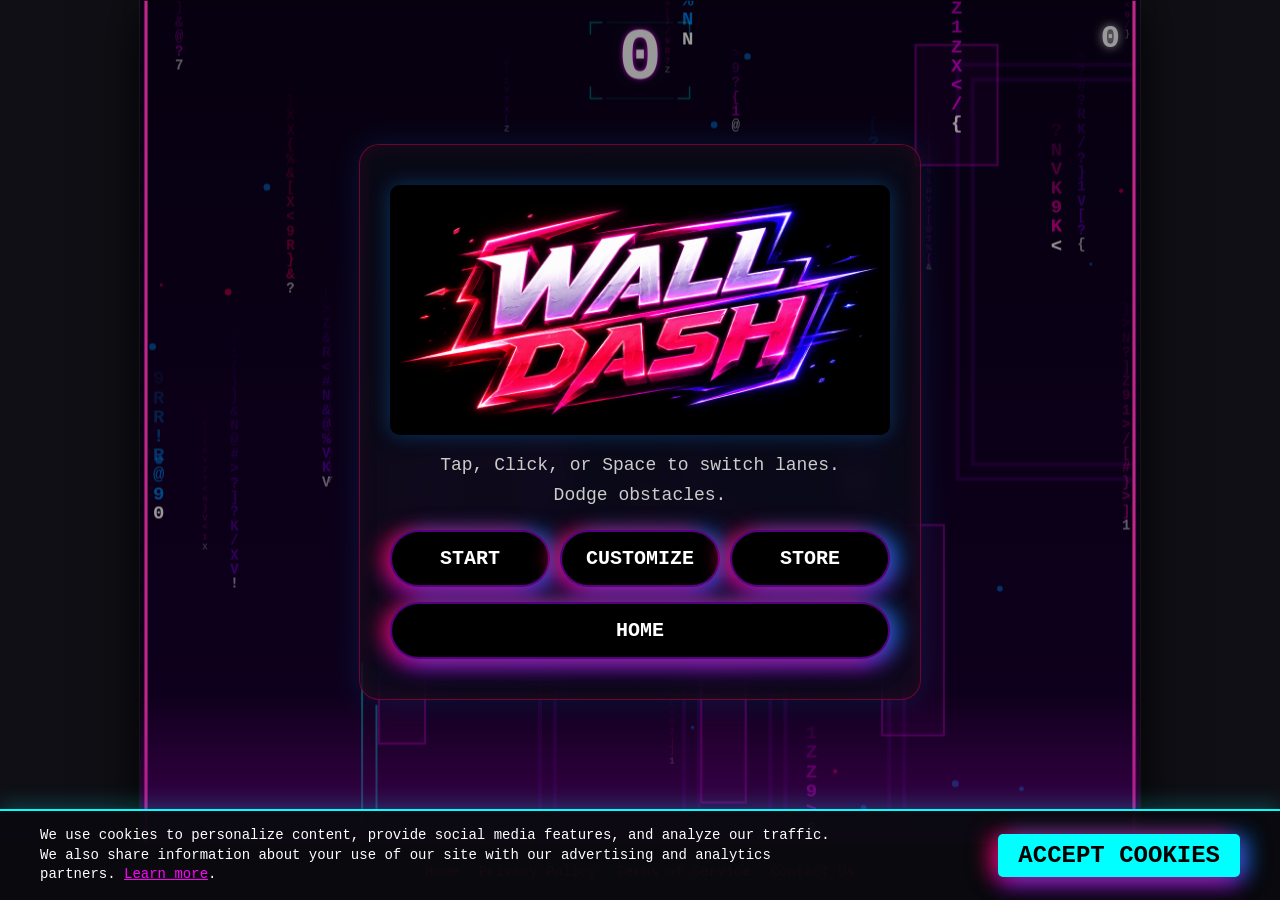
==== game.html @ d50ce11b "Clear all obstacles on gravity flip to prevent double toggle and weird reverses" ====
<!DOCTYPE html>
<html lang="en">
<head>
    <meta charset="UTF-8">
    <meta name="viewport" content="width=device-width, initial-scale=1.0, maximum-scale=1.0, user-scalable=no">
    <title>Wall Dash - Play</title>
    <link rel="icon" type="image/jpeg" href="favicon.jpg">
    <link rel="stylesheet" href="style.css?v=30">
    
    <!-- Vercel Analytics -->
    <script>
      window.va = window.va || function () { (window.vaq = window.vaq || []).push(arguments); };
    </script>
    <script defer src="/_vercel/insights/script.js"></script>
    
    <!-- Google AdSense -->
    <script async src="https://pagead2.googlesyndication.com/pagead/js/adsbygoogle.js?client=ca-pub-6859171401389344"
     crossorigin="anonymous"></script>
</head>
<body style="width: 100vw; height: 100vh; overflow: hidden; margin: 0; padding: 0; background-color: #050508; display: flex; flex-direction: column;">
    <div class="desktop-main-layout" style="display: flex; flex: 1; width: 100%; height: 100%; overflow: visible; justify-content: center;">
        <div class="ad-space-desktop left-ad" style="flex: 1 1 0; min-width: 0; max-width: calc(50vw - 300px);">
            <ins class="adsbygoogle"
                 style="display:block"
                 data-ad-client="ca-pub-6859171401389344"
                 data-ad-slot="5414697527"
                 data-ad-format="auto"
                 data-full-width-responsive="true"></ins>
            <script>(adsbygoogle = window.adsbygoogle || []).push({});</script>
        </div>
        
        <div style="flex: 1 1 100%; max-width: 1000px; width: 100%; height: 100%; position: relative;">
    <div id="game-container" style="width: 100%; height: 100%; max-width: 1000px; margin: 0 auto; position: relative; overflow: visible; box-shadow: 0 0 50px rgba(0,0,0,0.8);">
        <canvas id="game-canvas"></canvas>
        
        <div id="ui-layer">
            <div id="score-display">0</div>
            <div id="combo-display" class="hidden">x1</div>
            <div id="perfect-text" class="hidden">PERFECT!</div>
        </div>

        <div id="game-over-screen" class="hidden">
            <div class="glass-panel">
                <img src="game_over.jpg" style="width: 100%; max-width: 700px; transform: scale(1.4); margin-bottom: 30px; margin-top: 20px;">
                <div class="stats">
                    <p>Score: <span id="final-score">0</span></p>
                    <p>Best Combo: <span id="final-combo">0</span></p>
                </div>
                <button id="revive-btn" onclick="revivePlayer()" style=" padding: 20px 40px; font-size: 28px; width: 100%; margin-top: 20px; margin-bottom: 15px;" >
                    REVIVE (3 Left)
                </button>
                <div style="display: flex; gap: 10px; justify-content: center; width: 100%;">
                    <button id="restart-btn" style="flex: 1; padding: 15px 20px; font-size: 20px;">RESTART (Space)</button>
                    <button onclick="document.getElementById('customize-modal').style.display='flex';" style=" padding: 15px 20px; font-size: 20px; flex: 1;">CUSTOMIZE</button>
                    <button onclick="document.getElementById('store-modal').style.display='flex';" style=" padding: 15px 20px; font-size: 20px; flex: 1;" >STORE</button>
                </div>
                <button onclick="window.location.href='index.html'" style="margin-top: 15px; padding: 15px 20px; font-size: 20px; width: 100%;">HOME</button>
            </div>
        </div>
        
        <div id="start-screen" style="display: flex; flex-direction: column; justify-content: center; align-items: center; width: 100%; height: 100%; text-align: center;">
            <div class="glass-panel" style="margin: 0 auto; display: flex; flex-direction: column; align-items: center; text-align: center;">
                <img src="logo.png" alt="Wall Dash" style="max-width: 100%; height: auto; max-height: 250px; object-fit: contain; margin: 0 auto 20px auto; display: block; border-radius: 10px; box-shadow: 0 0 20px rgba(0, 150, 255, 0.3);">
                <p>Tap, Click, or Space to switch lanes.</p>
                <p>Dodge obstacles.</p>
                <div style="display: flex; gap: 10px; justify-content: center; margin-top: 15px; width: 100%;">
                    <button id="start-btn" style="flex: 1; padding: 15px 20px; font-size: 20px;">START</button>
                    <button onclick="document.getElementById('customize-modal').style.display='flex';" style=" padding: 15px 20px; font-size: 20px; flex: 1;">CUSTOMIZE</button>
                    <button onclick="document.getElementById('store-modal').style.display='flex';" style=" padding: 15px 20px; font-size: 20px; flex: 1;" >STORE</button>
                </div>
                <button onclick="window.location.href='index.html'" style="margin-top: 15px; padding: 15px 20px; font-size: 20px; width: 100%;">HOME</button>
            </div>
        </div>

        <div id="win-screen" class="hidden">
            <div class="glass-panel">
                <h1 style="color: #ffcc00; text-shadow: 0 0 30px #ffcc00, 0 0 60px #ff8800;">🏆 YOU WON 🏆</h1>
                <p style="font-size: 22px; color: #fff; margin-bottom: 10px;">1,000,000 POINTS</p>
                <p style="font-size: 16px; color: #ffcc00;">You are a Wall Dash legend.</p>
                <div class="stats">
                    <p>Final Score: <span id="win-score">0</span></p>
                    <p>Best Combo: <span id="win-combo">0</span></p>
                    <p>Time Survived: <span id="win-time">0</span>s</p>
                </div>
                <div style="display: flex; gap: 10px; justify-content: center; margin-top: 15px; width: 100%;">
                    <button id="win-restart-btn" style="flex: 1; padding: 15px 20px; font-size: 20px;">PLAY AGAIN</button>
                    <button onclick="document.getElementById('customize-modal').style.display='flex';" style=" padding: 15px 20px; font-size: 20px; flex: 1;">CUSTOMIZE</button>
                    <button onclick="document.getElementById('store-modal').style.display='flex';" style=" padding: 15px 20px; font-size: 20px; flex: 1;" >STORE</button>
                </div>
                <button onclick="window.location.href='index.html'" style="margin-top: 15px; padding: 15px 20px; font-size: 20px; width: 100%;">HOME</button>
            </div>
        </div>
    </div>
        </div>
        <!-- Right Desktop Ads -->
        <div class="ad-space-desktop right-ad" style="flex: 1 1 0; min-width: 0; max-width: calc(50vw - 300px);">
            <ins class="adsbygoogle"
                 style="display:block"
                 data-ad-client="ca-pub-6859171401389344"
                 data-ad-slot="2448522751"
                 data-ad-format="auto"
                 data-full-width-responsive="true"></ins>
            <script>(adsbygoogle = window.adsbygoogle || []).push({});</script>
        </div>
    </div>
    
    <!-- Site Footer -->
    <footer class="site-footer" style="margin-top: auto; width: 100%; max-width: 800px; margin-left: auto; margin-right: auto; text-align: center;">
        <a href="index.html">Home</a>
        <a href="privacy.html">Privacy Policy</a>
        <a href="terms.html">Terms of Service</a>
        <a href="mailto:wayden2025@gmail.com">Contact Us</a>
    </footer>

    <script src="game.js?v=2010"></script>

    <div id="cookie-banner" class="cookie-banner">
        <p>We use cookies to personalize content, provide social media features, and analyze our traffic. We also share information about your use of our site with our advertising and analytics partners. <a href="privacy.html">Learn more</a>.</p>
        <button id="accept-cookies" class="cookie-btn">Accept Cookies</button>
    </div>

    <script>
                document.addEventListener("DOMContentLoaded", function() {
            if (!localStorage.getItem('cookiesAccepted')) {
                document.getElementById('cookie-banner').style.display = 'flex';
            }
            document.getElementById('accept-cookies').addEventListener('click', function() {
                localStorage.setItem('cookiesAccepted', 'true');
                document.getElementById('cookie-banner').style.display = 'none';
            });
            
            // Handle Stripe redirects
            const urlParams = new URLSearchParams(window.location.search);
            if (urlParams.get('success') === 'true') {
                localStorage.setItem('premiumBundleUnlocked', 'true');
                document.getElementById('store-modal').style.display = 'flex';
                const cm = document.getElementById('checkout-container');
                if(cm) cm.style.display = 'none';
                const sm = document.getElementById('success-msg');
                if(sm) sm.style.display = 'block';
                window.history.replaceState({}, document.title, window.location.pathname);
            }
            const reviveSuccess = urlParams.get('revive_success');
            if (reviveSuccess) {
                let currentRevives = parseInt(localStorage.getItem('revivesLeft')) || 0;
                const count = parseInt(reviveSuccess);
                if (!isNaN(count)) {
                    localStorage.setItem('revivesLeft', (currentRevives + count).toString());
                    document.getElementById('store-modal').style.display = 'flex';
                    const cm = document.getElementById('checkout-container');
                    if(cm) cm.style.display = 'none';
                    const sm = document.getElementById('success-msg');
                    if(sm) {
                        sm.innerHTML = `PURCHASE SUCCESSFUL!<br><span style="font-size: 18px; color: #ccc;">+${count} Revives added to your account! Close the store to resume playing.</span>`;
                        sm.style.display = 'block';
                    }
                }
                window.history.replaceState({}, document.title, window.location.pathname);
            }
        });
    </script>

    <!-- Customize Modal -->
    <div id="customize-modal" style="display: none; position: fixed; top: 0; left: 0; width: 100vw; height: 100vh; background: rgba(5,5,8,0.95); z-index: 9999; flex-direction: column; align-items: center; justify-content: center; font-family: 'Courier New', Courier, monospace; transition: background 0.5s ease;">
        <img id="modal-header" src="customize_header.png" alt="Select Your Core" style="width: 95%; max-width: 950px; margin-bottom: 40px; margin-top: 60px; display: block;">
        
        <div id="orb-carousel" style="display: flex; gap: 40px; overflow-x: auto; scroll-snap-type: x mandatory; padding: 40px; max-width: 95vw; width: 1000px; border: 2px solid rgba(0,255,255,0.5); border-radius: 20px; background: rgba(0,255,255,0.05); box-shadow: 0 0 40px rgba(0,255,255,0.1); transition: border-color 0.5s ease, box-shadow 0.5s ease, background 0.5s ease;">
            <!-- Orbs will be dynamically injected here via JS -->
        </div>
        
        <div id="orb-title-container" style="position: relative; width: 100%; height: 160px; margin-top: 60px; display: flex; justify-content: center; align-items: center;">
            <!-- Titles will cross-fade here -->
        </div>
        
        <img id="confirm-btn" src="confirm_btn_img.png" alt="Confirm" onclick="document.getElementById('customize-modal').style.display='none';" style="margin-top: 60px; max-width: 400px; width: 80%; cursor: pointer; border: 2px solid #ff0055; border-radius: 10px; box-shadow: 0 0 15px rgba(255,0,85,0.6); transition: transform 0.2s ease, box-shadow 0.2s ease; z-index: 1;" onmouseover="this.style.transform='scale(1.05)'; this.style.boxShadow='0 0 25px rgba(255,0,85,0.9)';" onmouseout="this.style.transform='scale(1)'; this.style.boxShadow='0 0 15px rgba(255,0,85,0.6)';">
    </div>

    <script>
    const orbs = [
        { id: 0, name: 'Default Neon', color: '#ff00ff', src: 'none', titleSrc: 'title_0.png' },
        { id: 1, name: 'Azure Core', color: '#0088ff', src: 'orb_1.png', titleSrc: 'title_1.png' },
        { id: 2, name: 'Crimson Eye', color: '#ff2222', src: 'orb_2.png', titleSrc: 'title_2.png' },
        { id: 3, name: 'Emerald Reactor', color: '#22ff22', src: 'orb_3.png', titleSrc: 'title_3.png' },
        { id: 4, name: 'Amethyst Void', color: '#8822ff', src: 'orb_4.png', titleSrc: 'title_4.png' },
        { id: 5, name: 'Solar Flare', color: '#ffff22', src: 'orb_5.png', titleSrc: 'title_5.png' },
        { id: 6, name: 'Molten Core', color: '#ff8822', src: 'orb_6.png', titleSrc: 'title_6.png' },
        { id: 7, name: 'Cyan Pulse', color: '#22ffff', src: 'orb_7.png', titleSrc: 'title_7.png' },
        { id: 8, name: 'Magenta Spark', color: '#ff22ff', src: 'orb_8.png', titleSrc: 'title_8.png' },
        { id: 9, name: 'Platinum Star', color: '#ffffff', src: 'orb_9.png', titleSrc: 'title_9.png' },
    ];

    if (localStorage.getItem('premiumBundleUnlocked') === 'true') {
        orbs.push(
            { id: 10, name: 'Elite Sapphire Core', color: '#00aaff', src: 'premium_orb_10.png', titleSrc: 'title_10.png' },
            { id: 11, name: 'Elite Ruby Core', color: '#ff2200', src: 'premium_orb_11.png', titleSrc: 'title_11.png' },
            { id: 12, name: 'Elite Emerald Core', color: '#00ff44', src: 'premium_orb_12.png', titleSrc: 'title_12.png' },
            { id: 13, name: 'Elite Amethyst Core', color: '#aa00ff', src: 'premium_orb_13.png', titleSrc: 'title_13.png' },
            { id: 14, name: 'Elite Topaz Core', color: '#ffcc00', src: 'premium_orb_14.png', titleSrc: 'title_14.png' },
            { id: 15, name: 'Elite Amber Core', color: '#ff7700', src: 'premium_orb_15.png', titleSrc: 'title_15.png' },
            { id: 16, name: 'Elite Cyan Core', color: '#00aaaa', src: 'premium_orb_16.png', titleSrc: 'title_16.png' },
            { id: 17, name: 'Elite Magenta Core', color: '#ff00aa', src: 'premium_orb_17.png', titleSrc: 'title_17.png' },
            { id: 18, name: 'Elite Diamond Core', color: '#e0f7fa', src: 'premium_orb_18.png', titleSrc: 'title_18.png' }
        );
    }

    function initCustomize() {
        const carousel = document.getElementById('orb-carousel');
        const titleContainer = document.getElementById('orb-title-container');
        const modalHeader = document.getElementById('modal-header');
        const confirmBtn = document.getElementById('confirm-btn');
        let selectedId = parseInt(localStorage.getItem('selectedOrbId') || '0', 10);
        if (!orbs.find(o => o.id === selectedId)) {
            selectedId = 0;
            localStorage.setItem('selectedOrbId', '0');
            localStorage.setItem('selectedOrbColor', orbs[0].color);
        }
        
        // Pre-create title elements for cross-fading
        const titleElements = {};
        orbs.forEach(orb => {
            const wrapper = document.createElement('div');
            wrapper.style.cssText = 'position: absolute; display: flex; justify-content: center; align-items: center; width: 100%; height: 100%; transition: all 0.6s cubic-bezier(0.2, 0.8, 0.2, 1); opacity: 0; transform: translateY(10px) scale(0.95); pointer-events: none;';
            
            if (orb.titleSrc) {
                const img = document.createElement('img');
                img.src = orb.titleSrc;
                let scale = orb.id >= 10 ? 1.15 : 1.0;
                img.style.cssText = 'max-width: ' + (scale*100) + '%; max-height: ' + (scale*100) + '%; transform: scale(' + scale + '); object-fit: contain; filter: drop-shadow(0 0 10px ' + orb.color + ');';
                wrapper.appendChild(img);
            } else {
                const txt = document.createElement('p');
                txt.textContent = orb.name;
                txt.style.cssText = 'color: ' + orb.color + '; font-size: 32px; font-weight: bold; text-transform: uppercase; text-shadow: 0 0 20px ' + orb.color + ', 0 0 40px ' + orb.color + '; letter-spacing: 2px;';
                wrapper.appendChild(txt);
            }
            
            titleContainer.appendChild(wrapper);
            titleElements[orb.id] = wrapper;
        });

        function updateModalTheme(color) {
            // Update surroundings to match the font style/color!
            modalHeader.style.setProperty('--theme-color', color);
            
            carousel.style.borderColor = color;
            carousel.style.boxShadow = '0 0 40px ' + color + '40'; // 40 is alpha in hex approx 25%
            carousel.style.background = 'radial-gradient(circle, ' + color + '10 0%, transparent 80%)';
            
            confirmBtn.style.setProperty('--theme-color', color);
        }

        orbs.forEach(orb => {
            const item = document.createElement('div');
            item.style.cssText = 'flex: 0 0 auto; scroll-snap-align: center; display: flex; flex-direction: column; align-items: center; justify-content: center; cursor: pointer; padding: 15px; border-radius: 15px; transition: all 0.3s ease; width: 180px; height: 180px;';
            
            let visual;
            if (orb.id === 0) {
                visual = document.createElement('div');
                visual.style.cssText = 'width: 120px; height: 120px; border-radius: 50%; background: transparent; border: 22px solid #ff00ff; box-shadow: 0 0 20px #ff00ff, inset 0 0 20px #ff00ff;';
            } else {
                visual = document.createElement('img');
                visual.src = orb.src;
                visual.style.cssText = 'max-width: 140px; max-height: 140px; width: auto; height: auto; object-fit: contain; filter: drop-shadow(0 0 15px ' + orb.color + ');';
            }
            item.appendChild(visual);
            
            // Initialization for selected
            if (orb.id === selectedId) {
                item.style.background = 'rgba(255,255,255,0.15)';
                item.style.transform = 'scale(1.15)';
                item.style.boxShadow = '0 0 20px ' + orb.color;
                
                titleElements[orb.id].style.opacity = '1';
                titleElements[orb.id].style.transform = 'translateY(0) scale(1)';
                updateModalTheme(orb.color);
            }
            
            item.onclick = () => {
                localStorage.setItem('selectedOrbId', orb.id);
                localStorage.setItem('selectedOrbColor', orb.color);
                
                // Transition titles
                titleElements[selectedId].style.opacity = '0';
                titleElements[selectedId].style.transform = 'translateY(-10px) scale(0.95)';
                
                selectedId = orb.id;
                
                titleElements[selectedId].style.opacity = '1';
                titleElements[selectedId].style.transform = 'translateY(0) scale(1)';
                
                // visually update wheel items
                Array.from(carousel.children).forEach((child, idx) => {
                    const childColor = orbs[idx].color;
                    child.style.background = idx === selectedId ? 'rgba(255,255,255,0.15)' : 'transparent';
                    child.style.transform = idx === selectedId ? 'scale(1.15)' : 'scale(1)';
                    child.style.boxShadow = idx === selectedId ? '0 0 20px ' + childColor : 'none';
                });
                
                updateModalTheme(orb.color);
                
                item.scrollIntoView({ behavior: 'smooth', inline: 'center', block: 'nearest' });
                
                if (window.updateOrbSelection) {
                    window.updateOrbSelection(orb.id, orb.color, orb.src);
                }
            };
            
            carousel.appendChild(item);
        });
    }
    setTimeout(initCustomize, 100);
    </script>

    <!-- Store Modal -->
    <div id="store-modal" style="display: none; position: fixed; top: 0; left: 0; width: 100vw; height: 100vh; background: rgba(5,5,8,0.95); z-index: 10000; flex-direction: column; align-items: center; justify-content: flex-start; overflow-y: auto; font-family: 'Courier New', Courier, monospace; transition: background 0.5s ease; padding: 40px 0;">
        <!-- Close Button Top Right -->
        <button onclick="document.getElementById('store-modal').style.display='none';" style="position: absolute; top: 20px; right: 30px; padding: 10px 20px; font-size: 18px; " >CLOSE X</button>

        <!-- Title -->
        <img src="store_header.png" style="width: 90%; max-width: 600px; margin-bottom: 30px; filter: drop-shadow(0 0 10px #ff0055);">
        
        <div id="checkout-container" style="display: flex; flex-wrap: wrap; gap: 30px; justify-content: center; max-width: 1200px; padding: 0 20px; margin-bottom: 40px;">
            
            <!-- Card 1: Elite Core Bundle (Featured) -->
            <div style="background: rgba(20,20,30,0.8); border: 2px solid #ff0055; border-radius: 15px; padding: 40px; width: 100%; max-width: 710px; display: flex; flex-direction: column; align-items: center; box-shadow: 0 0 30px rgba(255,0,85,0.3);">
                <img src="store_title.png" style="width: 80%; margin-bottom: 30px; animation: rainbowGlow 3s linear infinite;">
                <div style="display: flex; flex-wrap: wrap; justify-content: center; gap: 15px; margin-bottom: 30px;">
                    <img src="premium_orb_10.png" style="width: 80px; height: 80px; filter: drop-shadow(0 0 5px #fff);">
                    <img src="premium_orb_11.png" style="width: 80px; height: 80px; filter: drop-shadow(0 0 5px #fff);">
                    <img src="premium_orb_12.png" style="width: 80px; height: 80px; filter: drop-shadow(0 0 5px #fff);">
                    <img src="premium_orb_13.png" style="width: 80px; height: 80px; filter: drop-shadow(0 0 5px #fff);">
                    <img src="premium_orb_14.png" style="width: 80px; height: 80px; filter: drop-shadow(0 0 5px #fff);">
                    <img src="premium_orb_15.png" style="width: 80px; height: 80px; filter: drop-shadow(0 0 5px #fff);">
                    <img src="premium_orb_16.png" style="width: 80px; height: 80px; filter: drop-shadow(0 0 5px #fff);">
                    <img src="premium_orb_17.png" style="width: 80px; height: 80px; filter: drop-shadow(0 0 5px #fff);">
                    <img src="premium_orb_18.png" style="width: 80px; height: 80px; filter: drop-shadow(0 0 5px #fff);">
                </div>
                <h3 style="color: #ff0055; font-size: 32px; margin-bottom: 15px; text-align: center;">Elite Core Bundle</h3>
                <p style="color: #aaa; text-align: center; font-size: 20px; margin-bottom: 30px; line-height: 1.4;">Unlocks 9 exclusive high-velocity neon orb designs!</p>
                <button onclick="window.location.href='https://buy.stripe.com/test_5kQ00c2wtfkYcQHgS42wU00'" style="width: 100%; max-width: 400px; padding: 20px; font-size: 24px; margin-top: auto;" >
                    BUY $1.99
                </button>
            </div>

            <!-- Card 2: 1x Revive -->
            <div style="background: rgba(20,20,30,0.8); border: 2px solid #ff0055; border-radius: 15px; padding: 30px; width: 340px; display: flex; flex-direction: column; align-items: center; box-shadow: 0 0 20px rgba(255,0,85,0.2);">
                <img src="revive_logo.jpg" style="width: 180px; height: 180px; border-radius: 20px; margin-bottom: 20px; box-shadow: 0 0 20px #ff0055; object-fit: cover;">
                <h3 style="color: #ff0055; font-size: 28px; margin-bottom: 10px; text-align: center; text-shadow: 0 0 10px #ff0055;">1x Extra Life</h3>
                <p style="color: #aaa; text-align: center; margin-bottom: 20px; min-height: 40px; line-height: 1.4;">Resume playing exactly where you died.</p>
                <button onclick="window.location.href='https://buy.stripe.com/test_revive_1'" style="width: 100%; padding: 15px; font-size: 20px; margin-top: auto;" >
                    BUY $0.99
                </button>
            </div>

            <!-- Card 3: 3x Revive -->
            <div style="background: rgba(30,20,20,0.9); border: 3px solid #ffaa00; border-radius: 15px; padding: 30px; width: 340px; display: flex; flex-direction: column; align-items: center; box-shadow: 0 0 30px rgba(255,170,0,0.4); position: relative;">
                <div style="position: absolute; top: -15px; background: #ffaa00; color: #000; font-weight: bold; padding: 8px 20px; border-radius: 10px; font-size: 16px; box-shadow: 0 0 10px #ffaa00;">BEST VALUE</div>
                <img src="revive_logo.jpg" style="width: 180px; height: 180px; border-radius: 20px; margin-bottom: 20px; box-shadow: 0 0 30px #ffaa00; object-fit: cover;">
                <h3 style="color: #ffaa00; font-size: 28px; margin-bottom: 10px; text-align: center; text-shadow: 0 0 10px #ffaa00;">3x Extra Lives</h3>
                <p style="color: #aaa; text-align: center; margin-bottom: 20px; min-height: 40px; line-height: 1.4;">Stack up on revives to beat your high score!</p>
                <button onclick="window.location.href='https://buy.stripe.com/test_revive_3'" style="width: 100%; padding: 15px; font-size: 20px; margin-top: auto;" >
                    BUY $1.99
                </button>
            </div>
            
        </div>

        <div id="processing-msg" style="display: none; color: #ff0055; font-size: 24px; text-shadow: 0 0 15px #ff00ff; margin-top: 40px; text-align: center;">
            Processing secure transaction...
        </div>
        <div id="success-msg" style="display: none; color: #22ff22; font-size: 28px; text-shadow: 0 0 15px #22ff22; margin-top: 40px; font-weight: bold; text-align: center;">
            PURCHASE SUCCESSFUL!<br><span style="font-size: 18px; color: #ccc;">Close the store to resume playing.</span>
        </div>
    </div>

        <div id="processing-msg" style="display: none; color: #ff0055; font-size: 24px; text-shadow: 0 0 15px #ff00ff; margin-top: 20px;">
            Processing secure transaction...
        </div>
        <div id="success-msg" style="display: none; color: #22ff22; font-size: 28px; text-shadow: 0 0 15px #22ff22; margin-top: 20px; font-weight: bold;">
            PURCHASE SUCCESSFUL! Bundle Unlocked.
        </div>
    </div>
</body>
</html>
---- style.css ----
:root {
    --bg-color: #0a0a0c;
    --lane-color: rgba(255, 255, 255, 0.05);
    --lane-divider: rgba(0, 255, 255, 0.3);
    --player-color: #ff00ff;
    --player-glow: 0 0 15px #ff0055, 0 0 30px #0088ff;
    --obstacle-color: #ff0055;
    --obstacle-glow: 0 0 15px #ff0055;
    --text-color: #ffffff;
    --perfect-color: #ffff00;
}

* {
    box-sizing: border-box;
    margin: 0;
    padding: 0;
    user-select: none;
    -webkit-user-select: none;
    touch-action: manipulation;
}

body, html {
    width: 100%;
    height: 100%;
    overflow-x: hidden;
    overflow-y: auto;
    background-color: var(--bg-color);
    font-family: 'Courier New', Courier, monospace;
    color: var(--text-color);
}

#game-container {
    position: relative;
    width: 100%;
    height: 100%;
    max-width: 600px;
    margin: 0 auto;
    background-color: #050508;
    overflow: hidden;
    box-shadow: 0 0 50px rgba(0,0,0,0.8);
}

#game-canvas {
    display: block;
    width: 100%;
    height: 100%;
}

/* UI Layer */
#ui-layer {
    position: absolute;
    top: 0;
    left: 0;
    width: 100%;
    height: 100%;
    pointer-events: none;
}

#score-display {
    position: absolute;
    top: 20px;
    right: 20px;
    font-size: 32px;
    font-weight: bold;
    text-shadow: 0 0 10px #fff;
    z-index: 10;
}

#combo-display {
    position: absolute;
    top: 60px;
    right: 20px;
    font-size: 24px;
    color: var(--player-color);
    text-shadow: var(--player-glow);
    font-weight: bold;
    z-index: 10;
    transition: transform 0.1s ease-out;
}

#combo-display.pop {
    transform: scale(1.5);
}

#perfect-text {
    position: absolute;
    top: 30%;
    width: 100%;
    text-align: center;
    font-size: 48px;
    font-weight: bold;
    color: var(--perfect-color);
    text-shadow: 0 0 20px var(--perfect-color);
    opacity: 0;
    animation: perfectAnim 0.5s ease-out forwards;
}

@keyframes perfectAnim {
    0% { transform: scale(0.5); opacity: 1; }
    50% { transform: scale(1.2); opacity: 1; }
    100% { transform: scale(1.5); opacity: 0; }
}

/* Screens */
#game-over-screen, #start-screen, #win-screen {
    position: absolute;
    top: 0;
    left: 0;
    width: 100%;
    height: 100%;
    display: flex;
    flex-direction: column;
    justify-content: center;
    align-items: center;
    background: rgba(0, 0, 0, 0.4);
    z-index: 20;
}

#game-over-screen {
    background: #000;
}

#game-over-screen .glass-panel {
    background: transparent;
    border: none;
    box-shadow: none;
    backdrop-filter: none;
    -webkit-backdrop-filter: none;
}

.glass-panel {
    background: rgba(10, 15, 25, 0.6);
    backdrop-filter: blur(15px);
    -webkit-backdrop-filter: blur(15px);
    border: 1px solid rgba(255, 0, 85, 0.4);
    border-radius: 20px;
    padding: 40px 30px;
    box-shadow: 0 0 30px rgba(0, 136, 255, 0.15), inset 0 0 20px rgba(255, 0, 85, 0.1);
    display: flex;
    flex-direction: column;
    align-items: center;
    max-width: 90%;
    text-align: center;
    animation: glassIn 0.4s cubic-bezier(0.175, 0.885, 0.32, 1.275) forwards;
}

@keyframes glassIn {
    0% { transform: scale(0.8); opacity: 0; }
    100% { transform: scale(1); opacity: 1; }
}

h1 {
    font-size: 48px;
    margin-bottom: 20px;
    text-transform: uppercase;
    letter-spacing: 5px;
    text-shadow: var(--player-glow);
    text-align: center;
}

#game-over-screen h1 {
    color: var(--obstacle-color);
    text-shadow: var(--obstacle-glow);
}

.stats {
    font-size: 24px;
    margin-bottom: 40px;
    text-align: center;
    line-height: 1.5;
}

button {
    padding: 15px 40px;
    font-size: 24px;
    font-family: inherit;
    font-weight: bold;
    color: white;
    background-color: black;
    border: 2px solid rgba(170, 0, 255, 0.5);
    border-radius: 30px;
    cursor: pointer;
    box-shadow: -10px 0 20px rgba(255, 0, 85, 0.6), 10px 0 20px rgba(0, 136, 255, 0.6), 0 10px 20px rgba(170, 0, 255, 0.6);
    transition: transform 0.2s, box-shadow 0.2s, background-color 0.2s, color 0.2s;
    text-transform: uppercase;
}

button:hover {
    transform: scale(1.05);
    background-color: rgba(170, 0, 255, 0.1);
    box-shadow: -12px 0 25px rgba(255, 0, 85, 0.8), 12px 0 25px rgba(0, 136, 255, 0.8), 0 12px 25px rgba(170, 0, 255, 0.8), inset 0 0 15px rgba(170, 0, 255, 0.4);
}

button:active {
    transform: scale(0.95);
}

p {
    font-size: 18px;
    margin-bottom: 10px;
    color: #ccc;
}

.hidden {
    display: none !important;
}

/* Shake effect for game container */
@keyframes shake {
    0% { transform: translate(1px, 1px) rotate(0deg); }
    10% { transform: translate(-1px, -2px) rotate(-1deg); }
    20% { transform: translate(-3px, 0px) rotate(1deg); }
    30% { transform: translate(3px, 2px) rotate(0deg); }
    40% { transform: translate(1px, -1px) rotate(1deg); }
    50% { transform: translate(-1px, 2px) rotate(-1deg); }
    60% { transform: translate(-3px, 1px) rotate(0deg); }
    70% { transform: translate(3px, 1px) rotate(-1deg); }
    80% { transform: translate(-1px, -1px) rotate(1deg); }
    90% { transform: translate(1px, 2px) rotate(0deg); }
    100% { transform: translate(1px, -2px) rotate(-1deg); }
}

.shake {
    animation: shake 0.3s cubic-bezier(.36,.07,.19,.97) both;
}

/* Mobile Ad Spaces */
.ad-space-mobile {
    display: flex;
    justify-content: center;
    align-items: center;
    background: #0f0f15;
    height: 70px;
    flex-shrink: 0;
    border-top: 1px solid #222;
    border-bottom: 1px solid #222;
}

.top-ad {
    border-top: none;
}

.bottom-ad {
    border-bottom: none;
}

.ad-placeholder-mobile {
    width: 320px;
    height: 50px;
    background: #1a1a24;
    border: 1px dashed #444;
    color: #666;
    display: flex;
    justify-content: center;
    align-items: center;
    text-align: center;
    font-size: 12px;
}

/* Hide mobile ads on desktop */
@media (min-width: 1000px) {
    .ad-space-mobile {
        display: none;
    }
}

/* Desktop Ad Spaces */
.ad-space-desktop {
    display: none;
    flex: 1;
    flex-direction: column;
    justify-content: space-evenly;
    align-items: center;
    background: #0f0f15;
}
.left-ad { border-right: 1px solid #222; }
.right-ad { border-left: 1px solid #222; }

.ad-placeholder-desktop {
    background: #1a1a24;
    border: 1px dashed #444;
    color: #666;
    display: flex;
    justify-content: center;
    align-items: center;
    text-align: center;
    font-size: 12px;
}
.ad-placeholder-desktop:nth-child(1) { width: 160px; height: 600px; }
.ad-placeholder-desktop:nth-child(2) { width: 300px; height: 250px; }

/* Show desktop ads on screens wider than 1000px */
@media (min-width: 1000px) {
    .ad-space-desktop {
        display: flex;
    }
}

/* Footer and Policy Styles */
.site-footer {
    width: 100%;
    padding: 20px 0;
    margin-top: 40px;
    border-top: 1px solid rgba(0, 255, 255, 0.2);
    display: flex;
    justify-content: center;
    flex-wrap: wrap;
    gap: 20px;
    font-family: 'Courier New', Courier, monospace;
    font-size: 14px;
}
.site-footer a {
    color: #ff0055;
    text-decoration: none;
    transition: color 0.2s;
}
.site-footer a:hover {
    color: #ff00ff;
    text-shadow: 0 0 5px rgba(255,0,255,0.5);
}
.site-footer p {
    width: 100%;
    text-align: center;
    color: #666;
    margin-top: 10px;
}

/* Cookie Banner */
.cookie-banner {
    display: none; /* Flex when active */
    position: fixed;
    bottom: 0;
    left: 0;
    width: 100%;
    background: rgba(10, 10, 15, 0.95);
    border-top: 2px solid #00ffff;
    padding: 15px 20px;
    box-shadow: 0 -5px 20px rgba(0, 255, 255, 0.2);
    z-index: 9999;
    flex-direction: column;
    align-items: center;
    justify-content: space-between;
    font-family: 'Courier New', Courier, monospace;
    text-align: center;
}
@media (min-width: 768px) {
    .cookie-banner {
        flex-direction: row;
        text-align: left;
        padding: 15px 40px;
    }
}
.cookie-banner p {
    color: #fff;
    margin: 0 0 10px 0;
    font-size: 14px;
    line-height: 1.4;
    max-width: 800px;
}
@media (min-width: 768px) {
    .cookie-banner p {
        margin: 0 20px 0 0;
    }
}
.cookie-banner a {
    color: #ff00ff;
    text-decoration: underline;
}
.cookie-btn {
    background: #00ffff;
    color: #000;
    border: none;
    padding: 8px 20px;
    font-weight: bold;
    border-radius: 5px;
    cursor: pointer;
    white-space: nowrap;
    transition: background 0.2s;
}
.cookie-btn:hover {
    background: #fff;
}
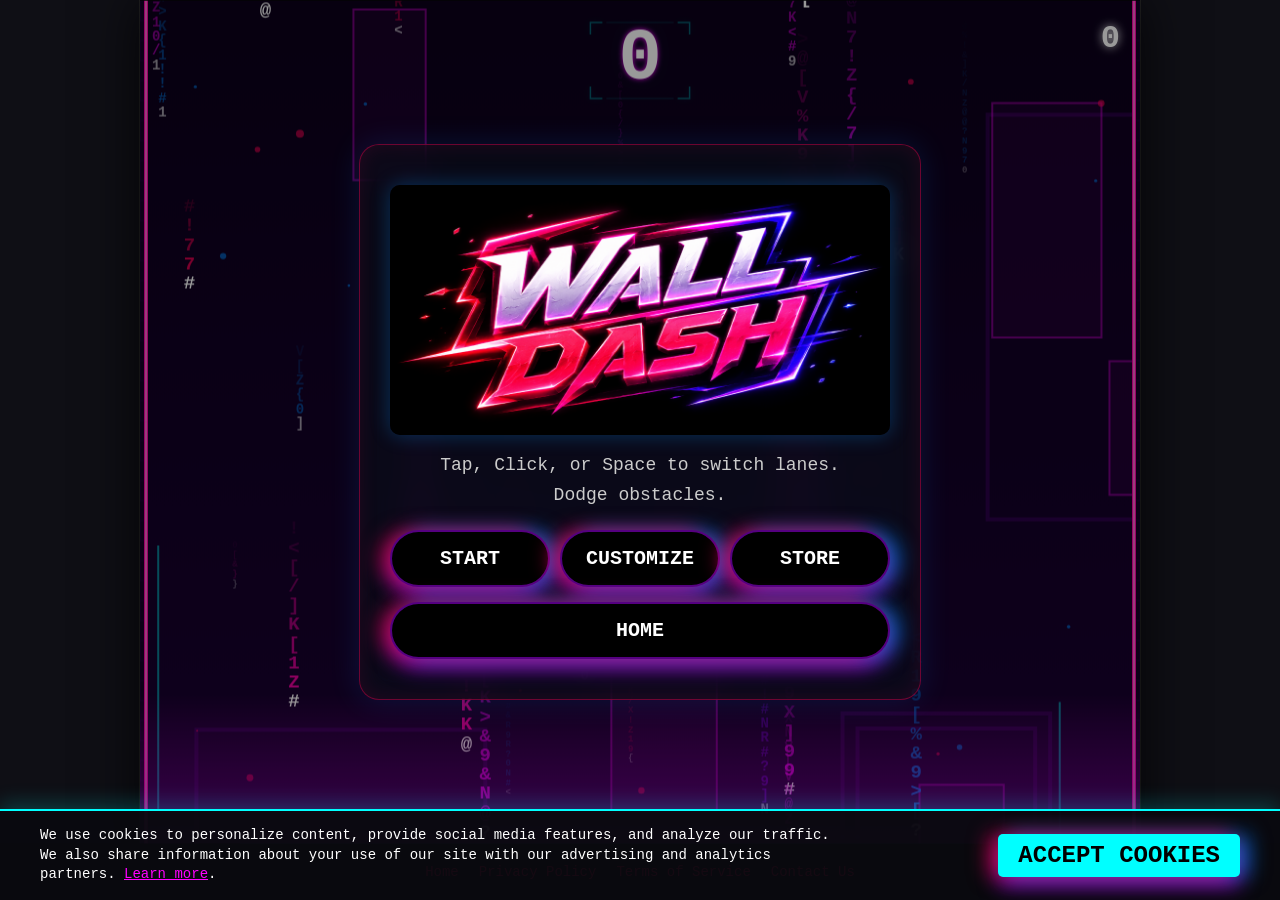
==== commit 242d8bd4: "Attach dash click events to window instead of canvas to fix blind spots during screen rotation" ====
--- a/game.html
+++ b/game.html
@@ -112,7 +112,7 @@
         <a href="mailto:wayden2025@gmail.com">Contact Us</a>
     </footer>
 
-    <script src="game.js?v=2010"></script>
+    <script src="game.js?v=2011"></script>
 
     <div id="cookie-banner" class="cookie-banner">
         <p>We use cookies to personalize content, provide social media features, and analyze our traffic. We also share information about your use of our site with our advertising and analytics partners. <a href="privacy.html">Learn more</a>.</p>
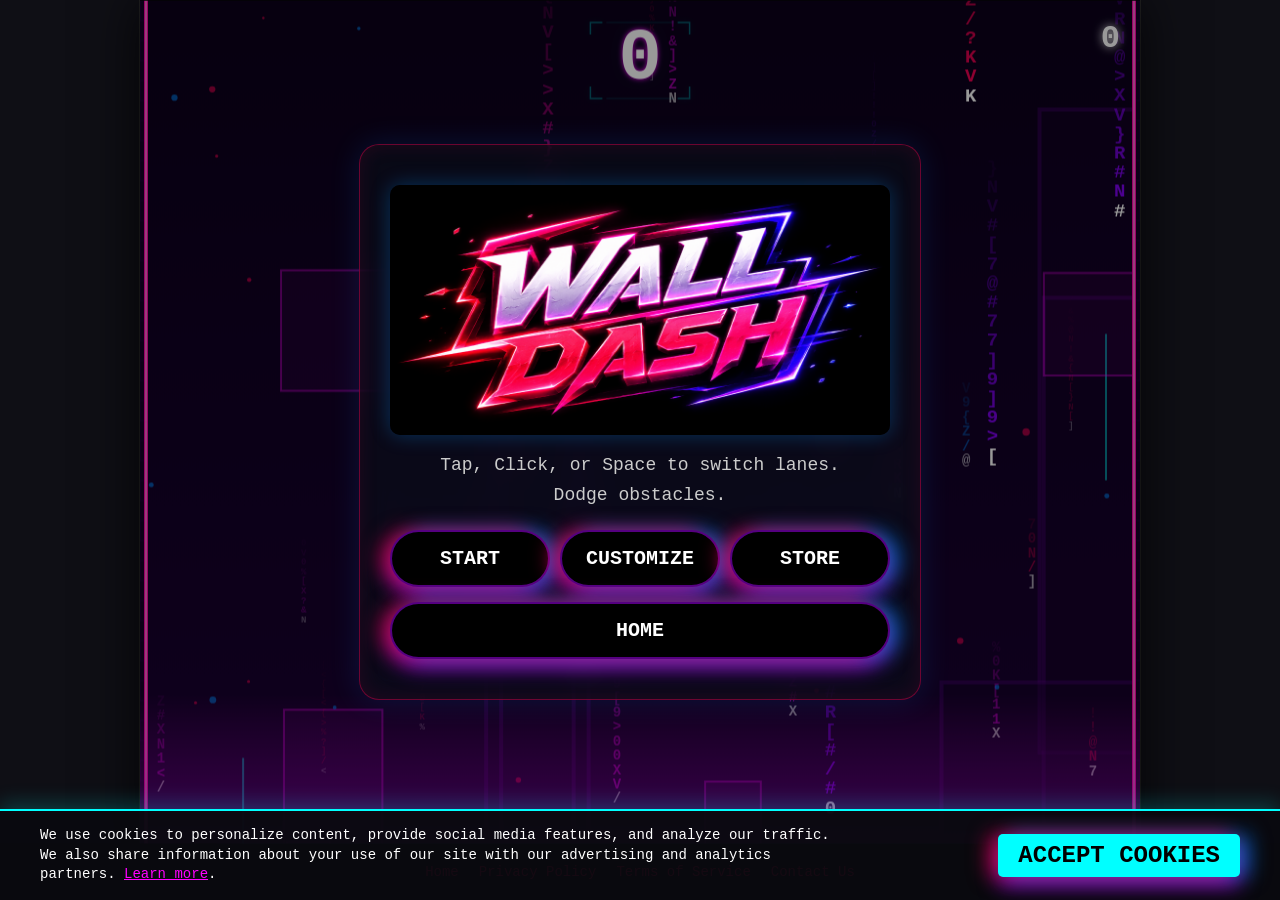
==== commit 1adb3984: "Flip player trails and ambient particles when gravity is reversed" ====
--- a/game.html
+++ b/game.html
@@ -112,7 +112,7 @@
         <a href="mailto:wayden2025@gmail.com">Contact Us</a>
     </footer>
 
-    <script src="game.js?v=2011"></script>
+    <script src="game.js?v=2013"></script>
 
     <div id="cookie-banner" class="cookie-banner">
         <p>We use cookies to personalize content, provide social media features, and analyze our traffic. We also share information about your use of our site with our advertising and analytics partners. <a href="privacy.html">Learn more</a>.</p>
--- a/style.css
+++ b/style.css
@@ -380,3 +380,12 @@
 .cookie-btn:hover {
     background: #fff;
 }
+
+.desktop-only-ad {
+    display: none;
+}
+@media (min-width: 768px) {
+    .desktop-only-ad {
+        display: block;
+    }
+}
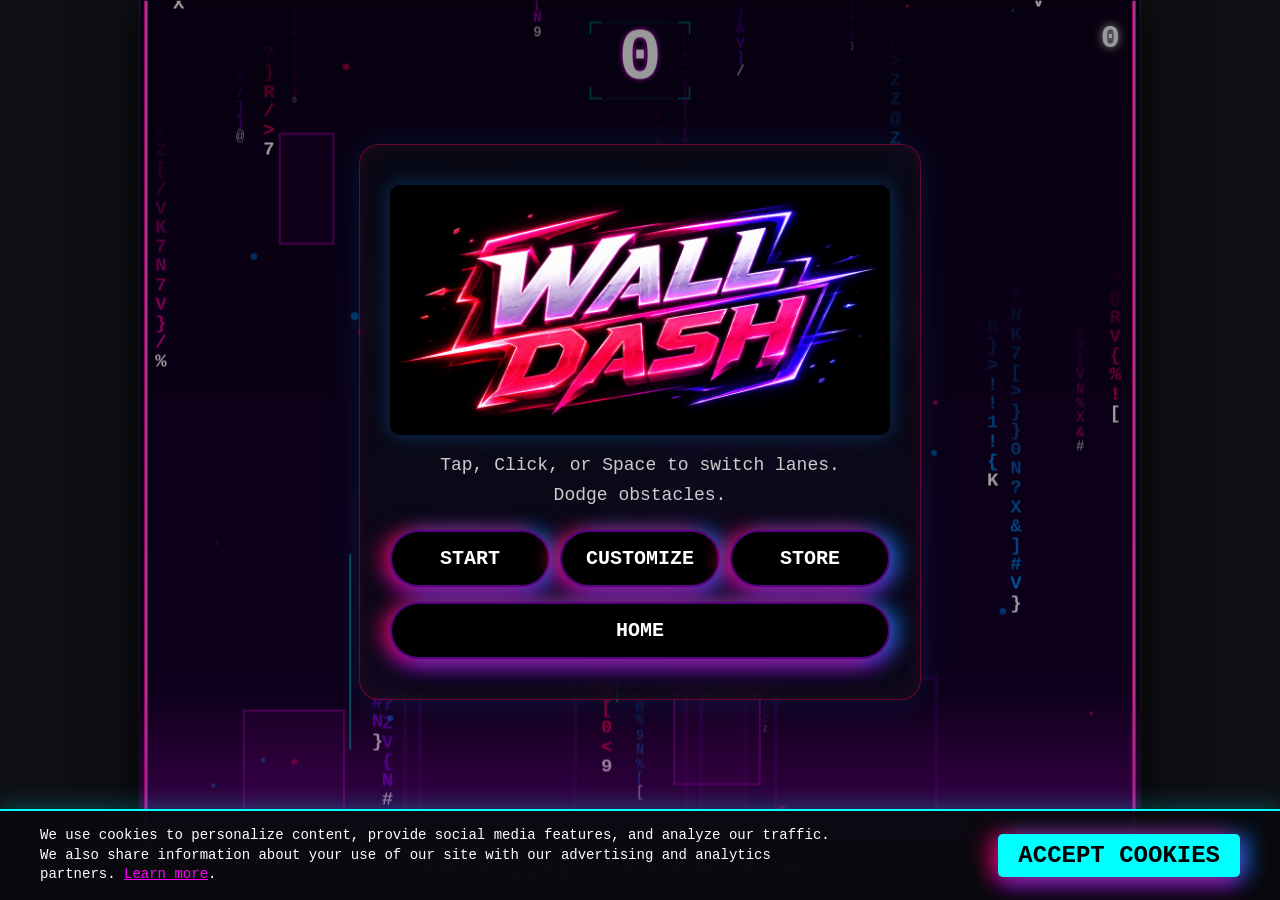
==== commit 77f9d29e: "Add persistent high score counter to the game over screen" ====
--- a/game.html
+++ b/game.html
@@ -44,6 +44,7 @@
                 <img src="game_over.jpg" style="width: 100%; max-width: 700px; transform: scale(1.4); margin-bottom: 30px; margin-top: 20px;">
                 <div class="stats">
                     <p>Score: <span id="final-score">0</span></p>
+                    <p>High Score: <span id="high-score">0</span></p>
                     <p>Best Combo: <span id="final-combo">0</span></p>
                 </div>
                 <button id="revive-btn" onclick="revivePlayer()" style=" padding: 20px 40px; font-size: 28px; width: 100%; margin-top: 20px; margin-bottom: 15px;" >
@@ -112,7 +113,7 @@
         <a href="mailto:wayden2025@gmail.com">Contact Us</a>
     </footer>
 
-    <script src="game.js?v=2013"></script>
+    <script src="game.js?v=2014"></script>
 
     <div id="cookie-banner" class="cookie-banner">
         <p>We use cookies to personalize content, provide social media features, and analyze our traffic. We also share information about your use of our site with our advertising and analytics partners. <a href="privacy.html">Learn more</a>.</p>
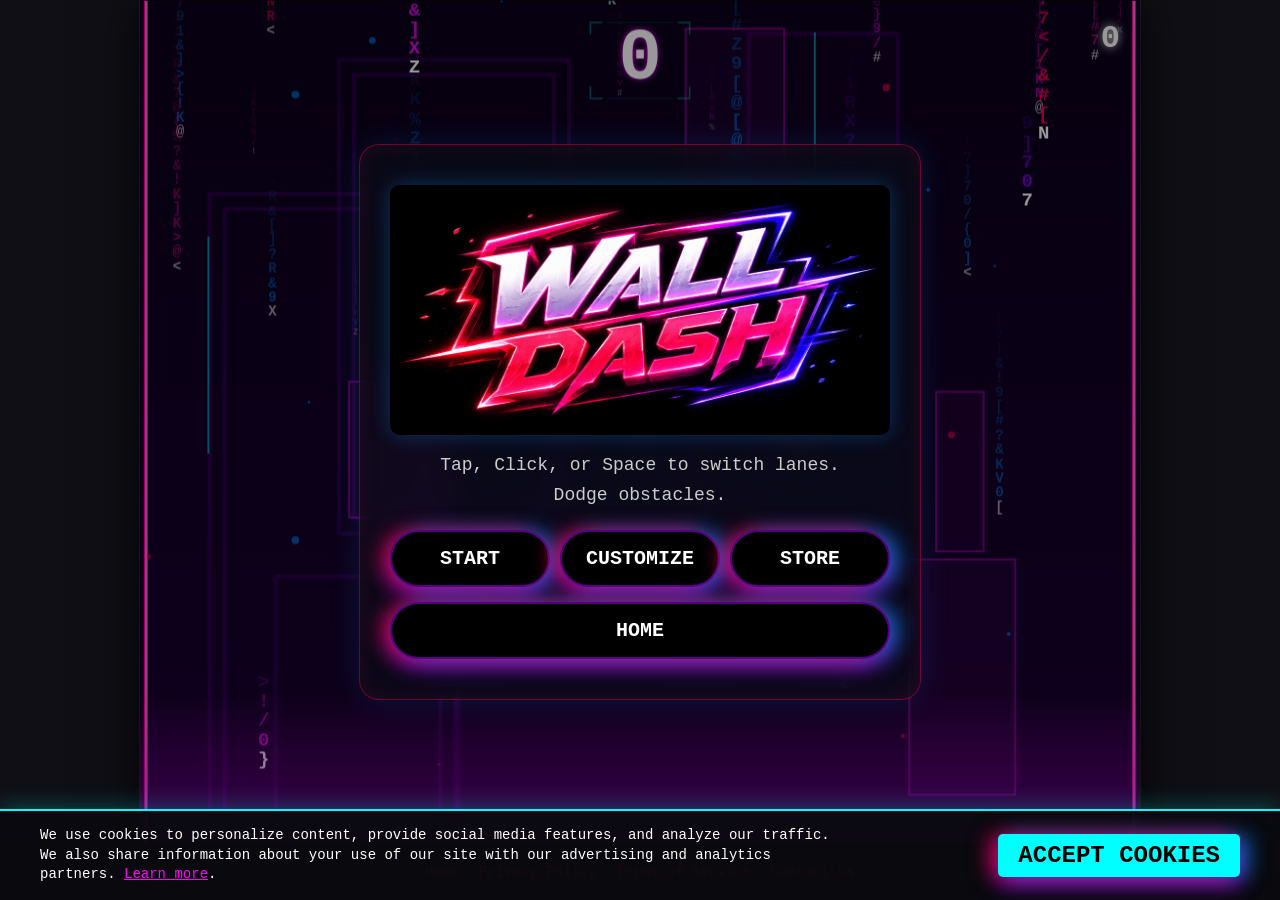
==== commit 2eb21598: "Fix overlapping game over image hiding the stats panel" ====
--- a/game.html
+++ b/game.html
@@ -41,7 +41,7 @@
 
         <div id="game-over-screen" class="hidden">
             <div class="glass-panel">
-                <img src="game_over.jpg" style="width: 100%; max-width: 700px; transform: scale(1.4); margin-bottom: 30px; margin-top: 20px;">
+                <img src="game_over.jpg" style="width: 100%; max-width: 700px; margin-bottom: 30px; margin-top: 20px;">
                 <div class="stats">
                     <p>Score: <span id="final-score">0</span></p>
                     <p>High Score: <span id="high-score">0</span></p>
@@ -113,7 +113,7 @@
         <a href="mailto:wayden2025@gmail.com">Contact Us</a>
     </footer>
 
-    <script src="game.js?v=2014"></script>
+    <script src="game.js?v=2015"></script>
 
     <div id="cookie-banner" class="cookie-banner">
         <p>We use cookies to personalize content, provide social media features, and analyze our traffic. We also share information about your use of our site with our advertising and analytics partners. <a href="privacy.html">Learn more</a>.</p>
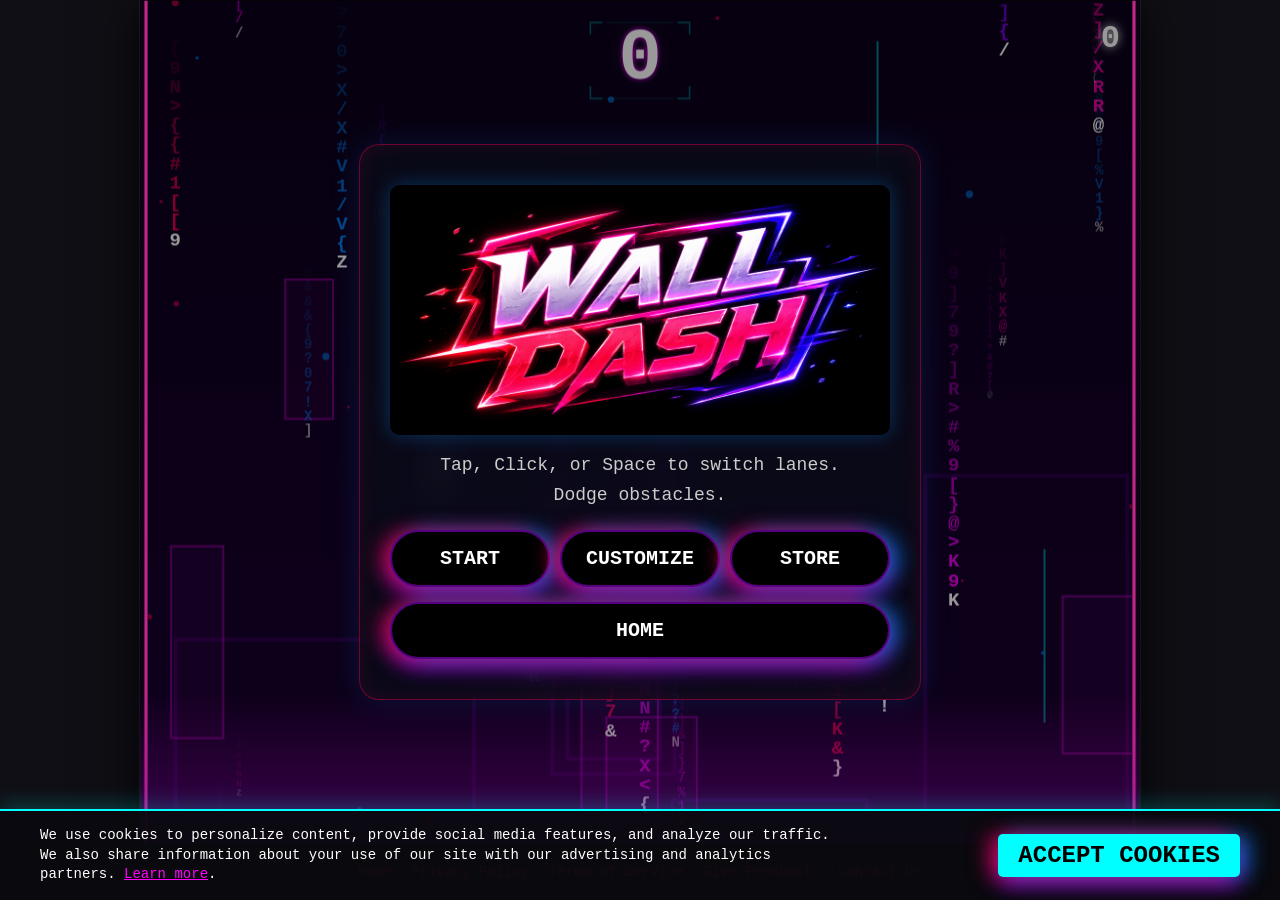
==== commit c15f2b28: "Update footer to solicit feedback" ====
--- a/game.html
+++ b/game.html
@@ -110,7 +110,7 @@
         <a href="index.html">Home</a>
         <a href="privacy.html">Privacy Policy</a>
         <a href="terms.html">Terms of Service</a>
-        <a href="mailto:wayden2025@gmail.com">Contact Us</a>
+        <a href="mailto:wayden2025@gmail.com">Give Feedback / Contact Us</a>
     </footer>
 
     <script src="game.js?v=2015"></script>
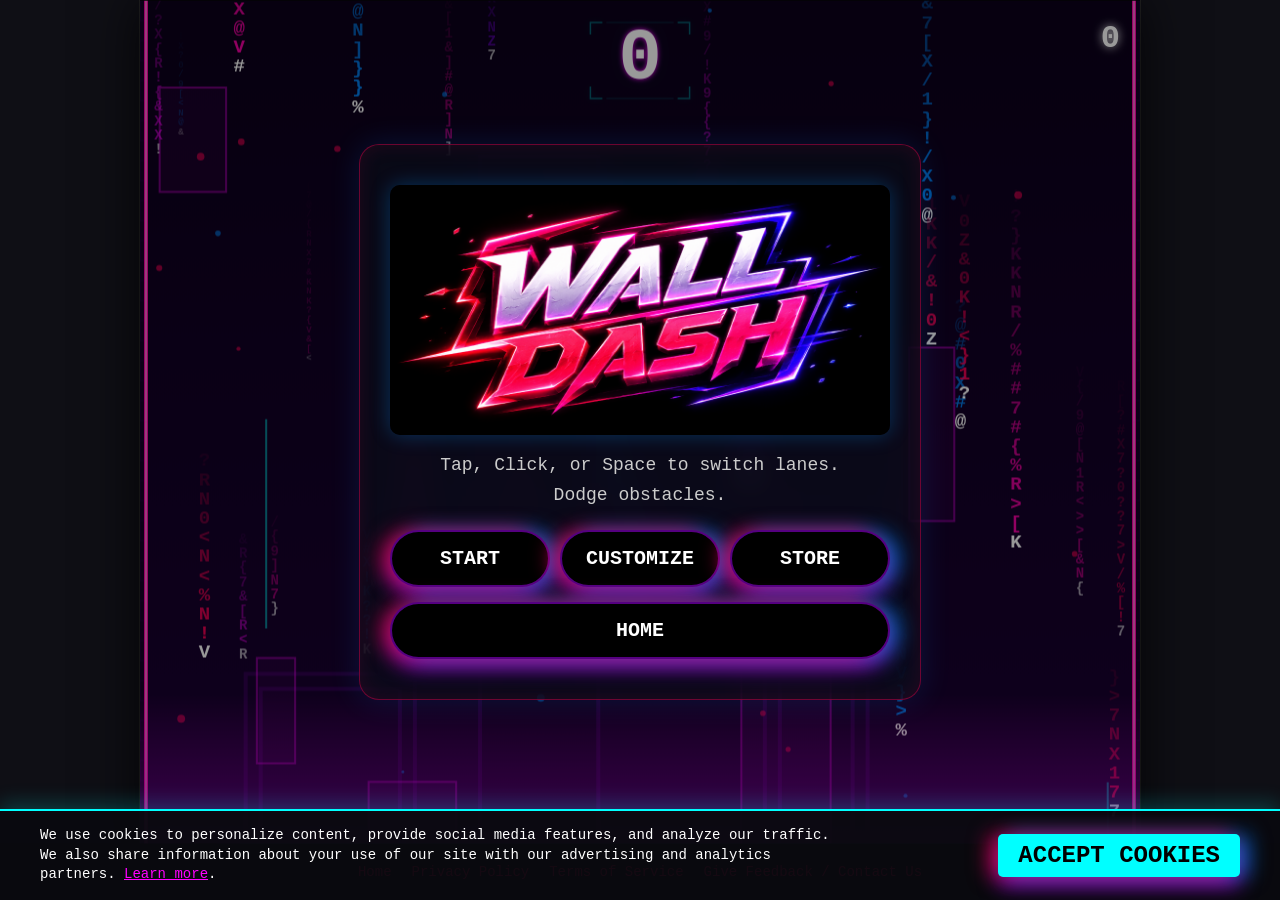
==== commit 7959a819: "Create contact page for devices without default mail clients" ====
--- a/game.html
+++ b/game.html
@@ -110,7 +110,7 @@
         <a href="index.html">Home</a>
         <a href="privacy.html">Privacy Policy</a>
         <a href="terms.html">Terms of Service</a>
-        <a href="mailto:wayden2025@gmail.com">Give Feedback / Contact Us</a>
+        <a href="contact.html">Give Feedback / Contact Us</a>
     </footer>
 
     <script src="game.js?v=2015"></script>
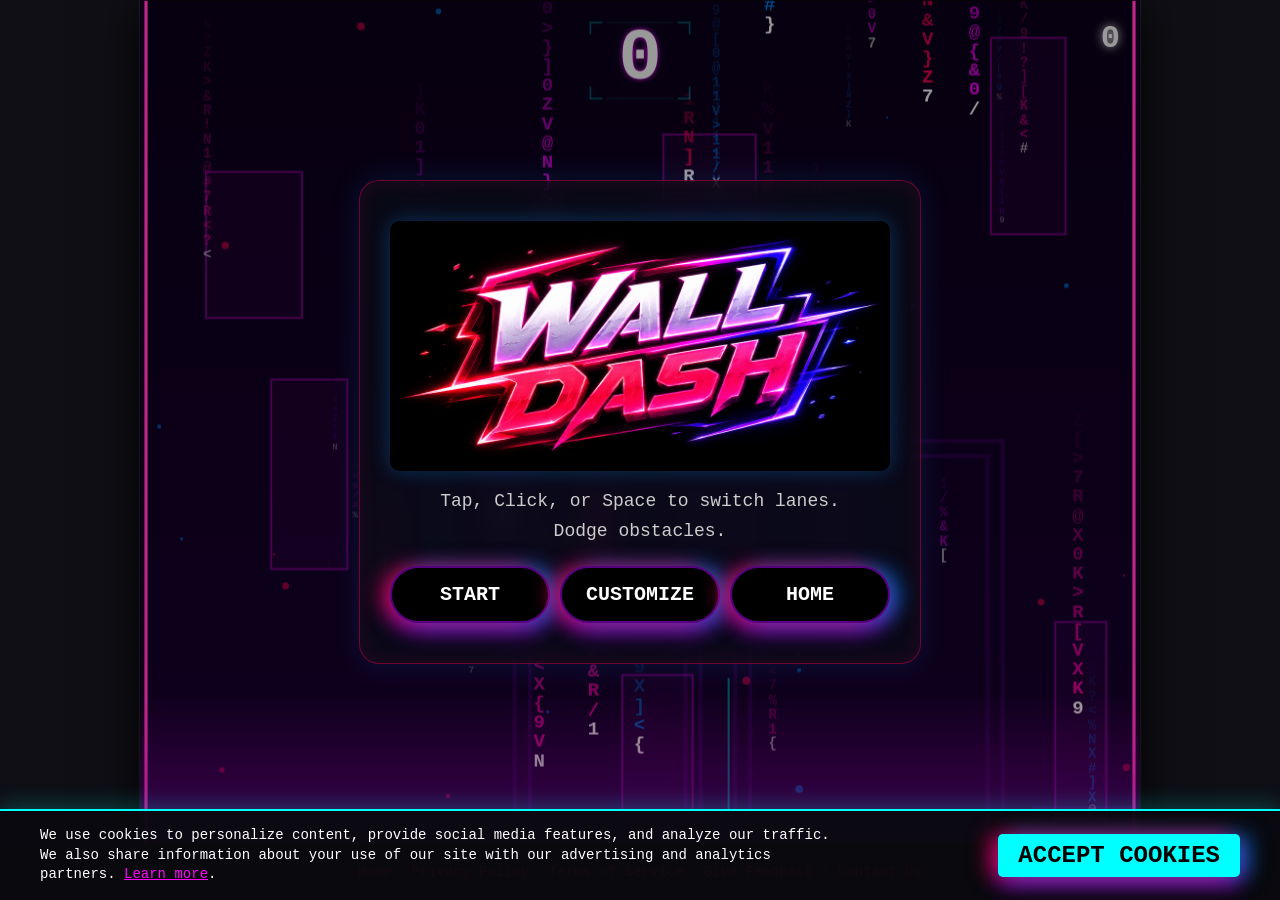
==== commit aa8c3891: "Hide store buttons and replace with home buttons for now" ====
--- a/game.html
+++ b/game.html
@@ -53,9 +53,10 @@
                 <div style="display: flex; gap: 10px; justify-content: center; width: 100%;">
                     <button id="restart-btn" style="flex: 1; padding: 15px 20px; font-size: 20px;">RESTART (Space)</button>
                     <button onclick="document.getElementById('customize-modal').style.display='flex';" style=" padding: 15px 20px; font-size: 20px; flex: 1;">CUSTOMIZE</button>
-                    <button onclick="document.getElementById('store-modal').style.display='flex';" style=" padding: 15px 20px; font-size: 20px; flex: 1;" >STORE</button>
-                </div>
-                <button onclick="window.location.href='index.html'" style="margin-top: 15px; padding: 15px 20px; font-size: 20px; width: 100%;">HOME</button>
+                    <!-- <button onclick="document.getElementById('store-modal').style.display='flex';" style=" padding: 15px 20px; font-size: 20px; flex: 1;" >STORE</button> -->
+                    <button onclick="window.location.href='index.html'" style=" padding: 15px 20px; font-size: 20px; flex: 1;" >HOME</button>
+                </div>
+                <!-- <button onclick="window.location.href='index.html'" style="margin-top: 15px; padding: 15px 20px; font-size: 20px; width: 100%;">HOME</button> -->
             </div>
         </div>
         
@@ -67,9 +68,10 @@
                 <div style="display: flex; gap: 10px; justify-content: center; margin-top: 15px; width: 100%;">
                     <button id="start-btn" style="flex: 1; padding: 15px 20px; font-size: 20px;">START</button>
                     <button onclick="document.getElementById('customize-modal').style.display='flex';" style=" padding: 15px 20px; font-size: 20px; flex: 1;">CUSTOMIZE</button>
-                    <button onclick="document.getElementById('store-modal').style.display='flex';" style=" padding: 15px 20px; font-size: 20px; flex: 1;" >STORE</button>
-                </div>
-                <button onclick="window.location.href='index.html'" style="margin-top: 15px; padding: 15px 20px; font-size: 20px; width: 100%;">HOME</button>
+                    <!-- <button onclick="document.getElementById('store-modal').style.display='flex';" style=" padding: 15px 20px; font-size: 20px; flex: 1;" >STORE</button> -->
+                    <button onclick="window.location.href='index.html'" style=" padding: 15px 20px; font-size: 20px; flex: 1;" >HOME</button>
+                </div>
+                <!-- <button onclick="window.location.href='index.html'" style="margin-top: 15px; padding: 15px 20px; font-size: 20px; width: 100%;">HOME</button> -->
             </div>
         </div>
 
@@ -86,9 +88,10 @@
                 <div style="display: flex; gap: 10px; justify-content: center; margin-top: 15px; width: 100%;">
                     <button id="win-restart-btn" style="flex: 1; padding: 15px 20px; font-size: 20px;">PLAY AGAIN</button>
                     <button onclick="document.getElementById('customize-modal').style.display='flex';" style=" padding: 15px 20px; font-size: 20px; flex: 1;">CUSTOMIZE</button>
-                    <button onclick="document.getElementById('store-modal').style.display='flex';" style=" padding: 15px 20px; font-size: 20px; flex: 1;" >STORE</button>
-                </div>
-                <button onclick="window.location.href='index.html'" style="margin-top: 15px; padding: 15px 20px; font-size: 20px; width: 100%;">HOME</button>
+                    <!-- <button onclick="document.getElementById('store-modal').style.display='flex';" style=" padding: 15px 20px; font-size: 20px; flex: 1;" >STORE</button> -->
+                    <button onclick="window.location.href='index.html'" style=" padding: 15px 20px; font-size: 20px; flex: 1;" >HOME</button>
+                </div>
+                <!-- <button onclick="window.location.href='index.html'" style="margin-top: 15px; padding: 15px 20px; font-size: 20px; width: 100%;">HOME</button> -->
             </div>
         </div>
     </div>
